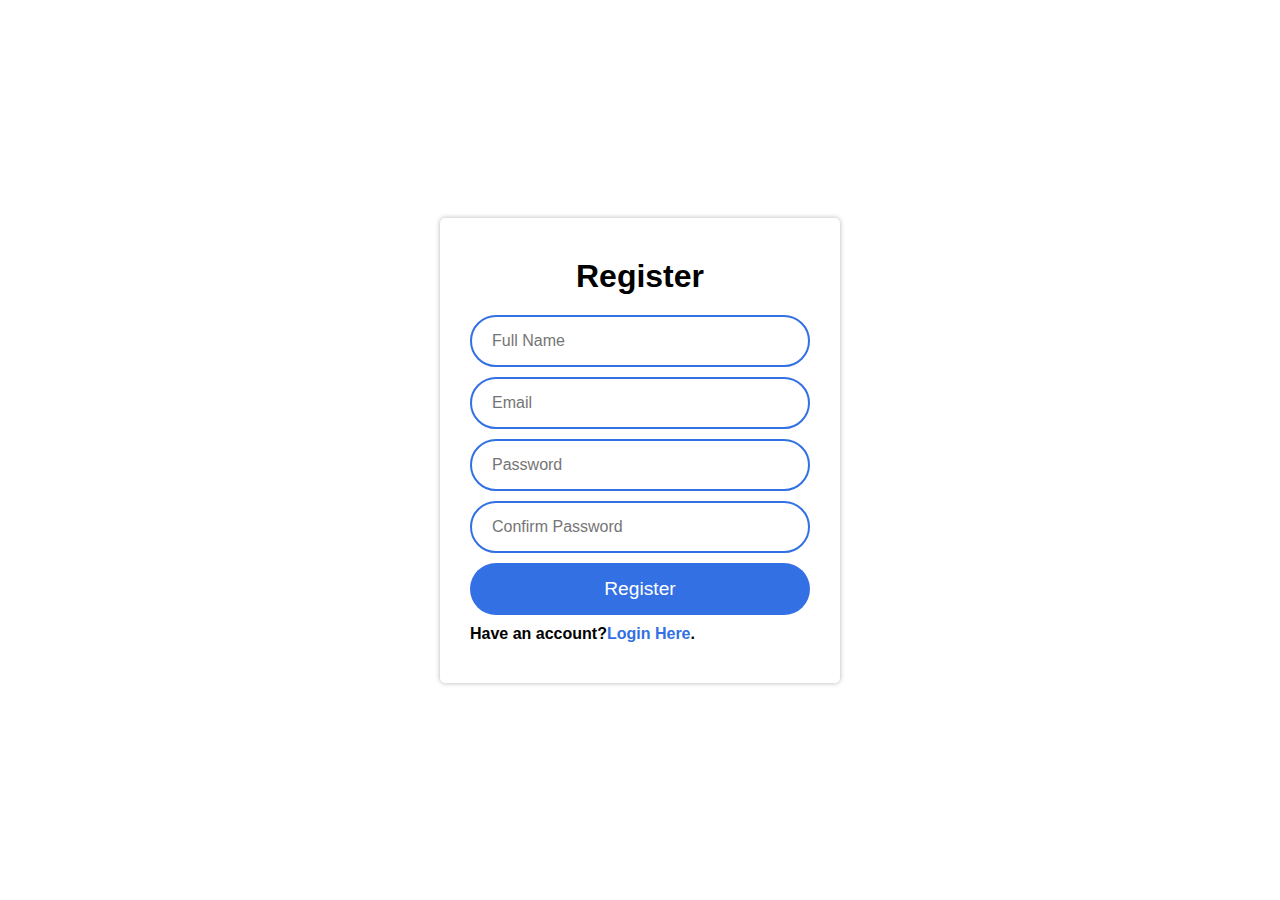
==== register.html @ c2d27586 "💿💽 Checkpoint ./register.html:44668288/2199 ./style2.css:44668288/1912 ./index.html:44668288/68" ====
<!DOCTYPE html>
<html>
<head>
	<meta charset="utf-8">
	<meta name="viewport" content="width=device-width, initial-scale=1.0">
	<link rel="stylesheet" href="https://stackpath.bootstrapcdn.com/font-awesome/4.7.0/css/font-awesome.min.css">
	<link rel="stylesheet" type="text/css" href="style2.css">

	<title>Register</title>
</head>
<body>
	<div class="container">
		<form onsubmit="getInfo(); return false;" method="POST" class="login-email">
            <p class="login-text" style="font-size: 2rem; font-weight: 800;">Register</p>

			<div class="input-group">
				<input type="text" placeholder="Full Name"  id="fullname">
			</div>
			<div class="input-group">
				<input type="email" placeholder="Email" id="email">
			</div>
			<div class="input-group">
				<input type="password" placeholder="Password" id="password">
            </div>
            <div class="input-group">
				<input type="password" placeholder="Confirm Password" id="cpassword" >
			</div>
			<div class="input-group">
				<button name="submit" class="btn" id="btnLogin">Register</button>
			</div>
			<p class="login-register-text">Have an account?<a href="index.html">Login Here</a>.</p>
		</form>
	</div>
</body>

<script>
    function getInfo()
    {
        if(fullname.value && email.value && password.value && cpassword.value){
            let fullname = parseInt(document.querySelector('#fullname').value);
            let email = parseInt(document.querySelector('#email').value);
            let password = parseInt(document.querySelector('#password').value);
            let cpassword = parseInt(document.querySelector('#cpassword').value);
           
           if(password != cpassword )
           {
                alert("Password do not match");
           }
           else
           {
            document.getElementById("btnLogin").onclick = function () {
            location.href = "index.html";
          };
           }

           
        }	
        else{
            alert("Fill up all text-field");
        }
    }
</script>
</html>
---- style2.css ----
/*---------------------------------------Log In-------------------------------------*/
* {
    margin: 0;
    padding: 0;
    box-sizing: border-box;
    font-family: 'Poppins', sans-serif;
}

body {
    width: 100%;
    min-height: 100vh;
    background-position: center;
    background-size: cover;
    display: flex;
    justify-content: center;
    align-items: center;
}

.container {
    width: 400px;
    min-height: 400px;
    background: #fff;
    border-radius: 5px;
    box-shadow: 0 0 5px rgba(0,0,0,.3);
    padding: 40px 30px;
}

.container .login-text {
    color: #000;
    font-weight: 500;
    font-size: 1.1rem;
    text-align: center;
    margin-bottom: 20px;
    display: block;
    text-transform: capitalize;
}



.container .login-email .input-group input {
    width: 100%;
    height: 100%;
    border: 2px solid #e7e7e7;
    padding: 15px 20px;
    font-size: 1rem;
    border-radius: 30px;
    background: white;
    margin-bottom: 10px;
    outline: none;
    transition: .3s;
}

.container .login-email .input-group input:focus, .container .login-email .input-group input:valid {
    border-color: #3270e3;
}

.container .login-email .input-group .btn {
    display: block;
    width: 100%;
    padding: 15px 20px;
    text-align: center;
    border: none;
    background: #3270e3;
    outline: none;
    border-radius: 30px;
    font-size: 1.2rem;
    color: #FFF;
    cursor: pointer;
    transition: .3s;
}

.container .login-email .input-group .btn:hover {
    transform: translateY(-2px);
    background: #0f56d9;
}

.login-register-text {
    color: #000;
    font-weight: 600;
    margin-top: 10px;
}

.login-register-text a {
    text-decoration: none;
    color: #3270e3;
}

@media (max-width: 430px) {
    .container {
        width: 300px;
    }
    .container .login-social {
        display: block;
    }
    .container .login-social a {
        display: block;
    }
}
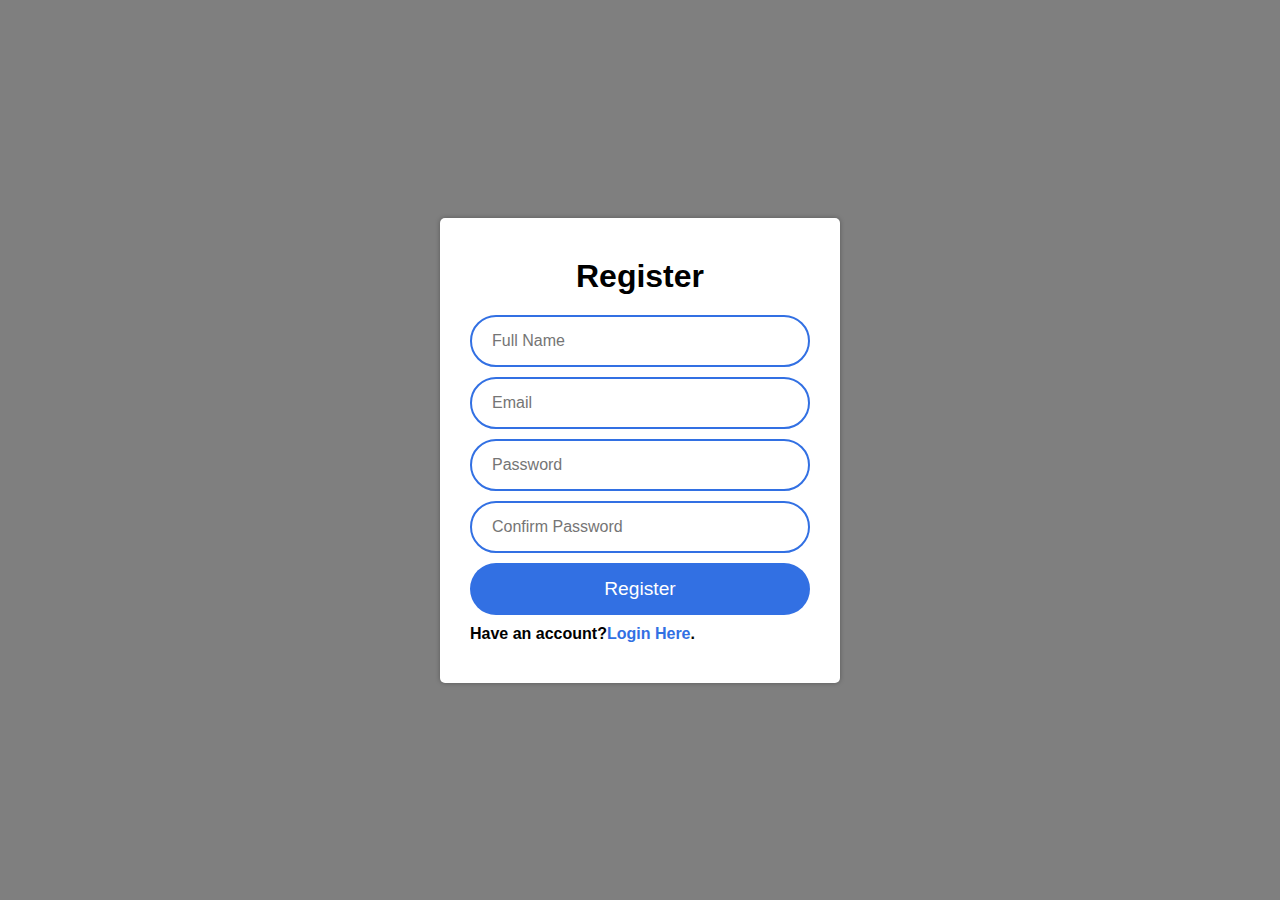
==== commit b37c997b: "Files for Assignment 2.1 in Platform" ====
--- a/register.html
+++ b/register.html
@@ -34,30 +34,38 @@
 </body>
 
 <script>
+
     function getInfo()
     {
-        if(fullname.value && email.value && password.value && cpassword.value){
-            let fullname = parseInt(document.querySelector('#fullname').value);
-            let email = parseInt(document.querySelector('#email').value);
-            let password = parseInt(document.querySelector('#password').value);
-            let cpassword = parseInt(document.querySelector('#cpassword').value);
-           
-           if(password != cpassword )
-           {
+        let fullname = document.querySelector('#fullname').value;
+        let email = document.querySelector('#email').value;
+        let password = document.querySelector('#password').value;
+        let cpassword = document.querySelector('#cpassword').value;
+        let letters = /^[A-Za-z]+$/;
+
+        if(fullname && email && password && cpassword){
+
+            if(!fullname.match(letters)) {
+                alert("Numerical numbers are not allowed in Full Name");
+            }else if(password.length < 8) {  
+                alert("Password length must be atleast 8 characters");  
+            }  
+            else if(password.length > 15) {  
+                alert("Password length must not exceed 15 characters");  
+            } 
+            else if(password != cpassword ){
                 alert("Password do not match");
-           }
-           else
-           {
-            document.getElementById("btnLogin").onclick = function () {
-            location.href = "index.html";
-          };
-           }
-
-           
+            }
+            else {
+                location.href = "index.html";
+            }
         }	
         else{
             alert("Fill up all text-field");
         }
     }
+
+
+
 </script>
 </html>--- a/style2.css
+++ b/style2.css
@@ -14,6 +14,7 @@
     display: flex;
     justify-content: center;
     align-items: center;
+   background-image:linear-gradient(rgba(0,0,0,0.5),rgba(0,0,0,0.5)), url(https://cdn.glitch.global/013acc5f-eccb-4862-947a-bc080828de73/Intro_4K_1.jpg?v=1652194394310);
 }
 
 .container {
